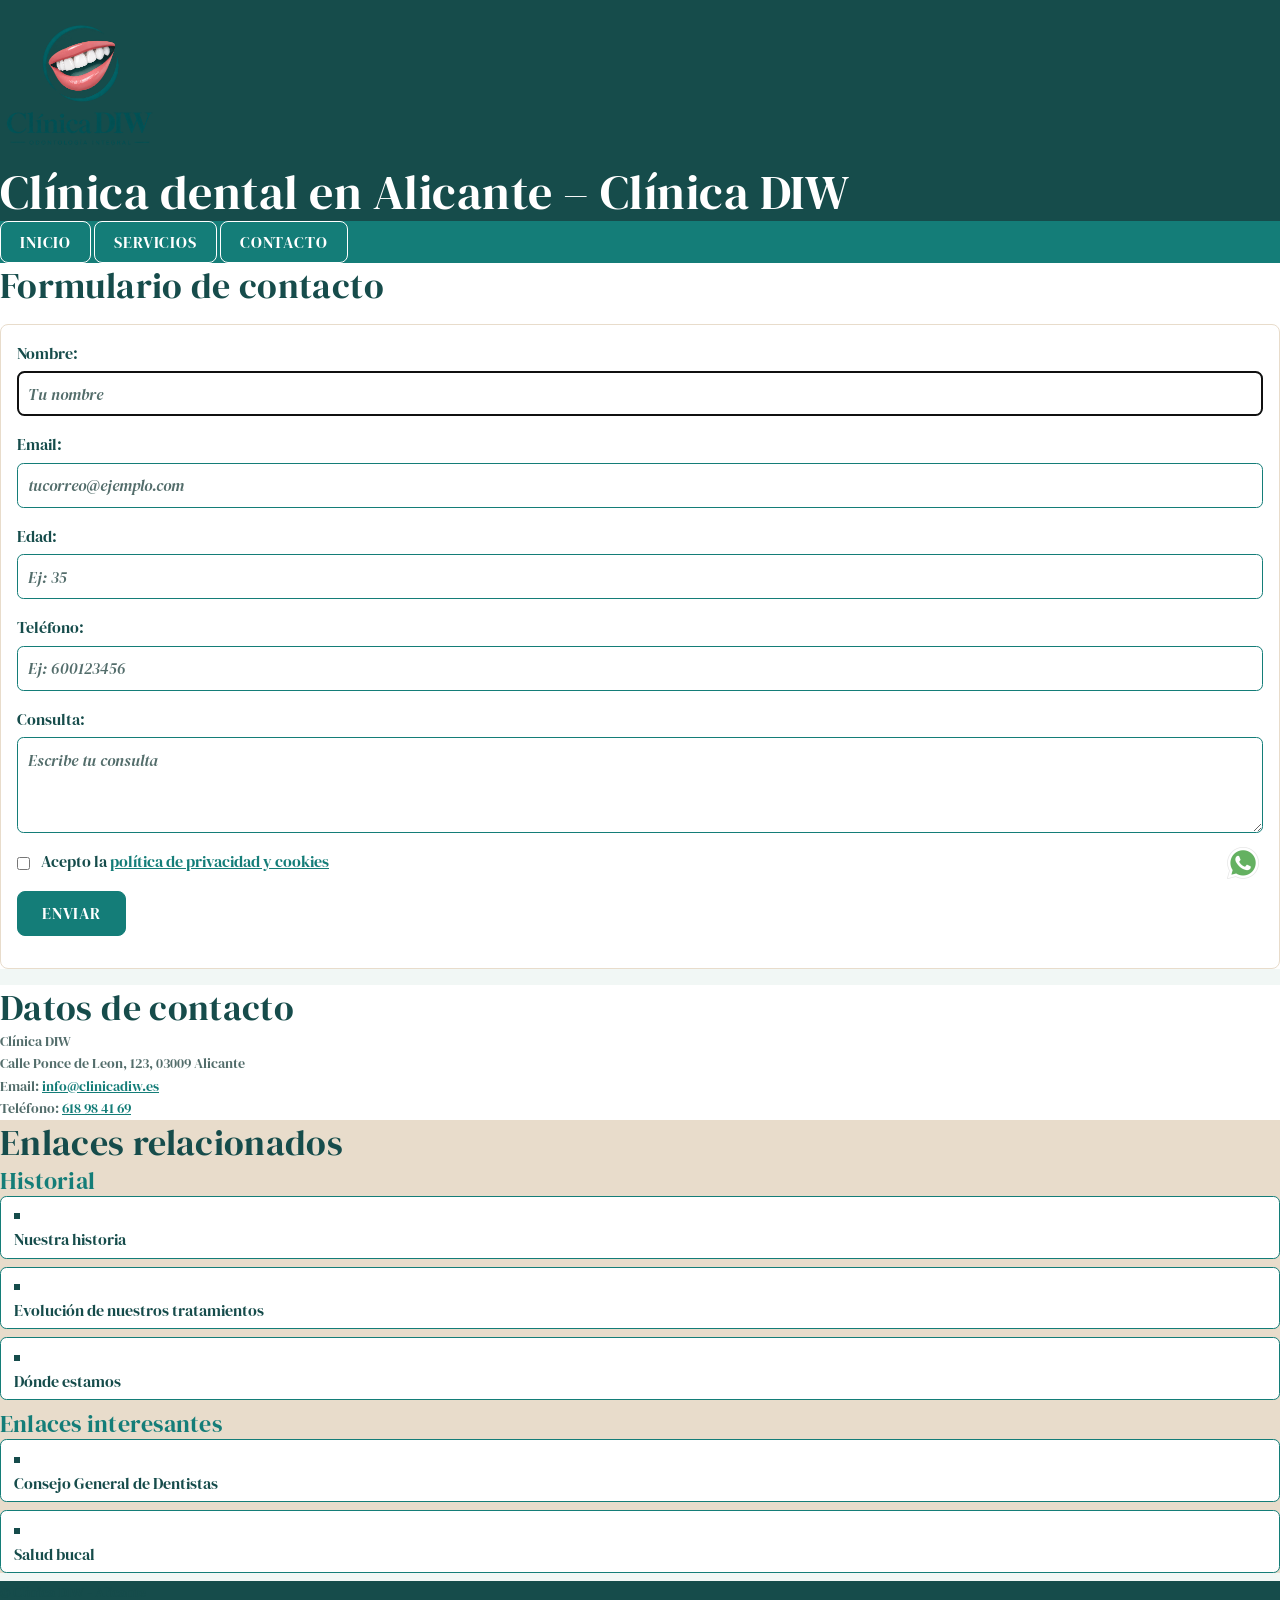
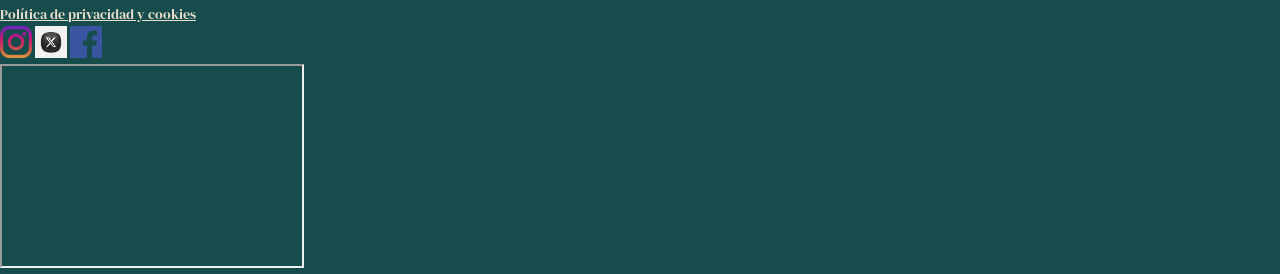
==== contacto.html @ 6a7749f2 "Clono repositorio, y subo los cambios que tenia de la practica anterior." ====
<!DOCTYPE html>
<html lang="es">
<head>
    <meta charset="UTF-8">
    <meta name="viewport" content="width=device-width, initial-scale=1.0">
    <title>Contacto y cita | Clínica DIW Alicante</title>
    <meta name="description" content="Contacta con Clínica DIW en Alicante: Calle Ponce de Leon 123, teléfono 618 98 41 69. Pide cita con nuestro formulario.">
    <meta name="keywords" content="contacto clinica dental, cita dentista alicante, telefono dentista, direccion clinica DIW">
    <meta name="author" content="Clínica DIW">
    <meta name="copyright" content="2026, Clínica DIW">
    <meta name="robots" content="index, follow">
    <link rel="canonical" href="https://www.clinicadiw.es/contacto.html">
    <link rel="icon" href="assets/images/logotrans.png" type="image/png">
    <link rel="stylesheet" href="assets/css/style.css">
    <meta name="theme-color" content="#0e7c86">
    <meta property="og:type" content="website">
    <meta property="og:locale" content="es_ES">
    <meta property="og:title" content="Contacto y cita | Clínica DIW Alicante">
    <meta property="og:description" content="Dirección, teléfono y formulario de contacto de Clínica DIW.">
    <meta property="og:url" content="https://www.clinicadiw.es/contacto.html">
    <meta property="og:image" content="https://www.clinicadiw.es/assets/images/logotrans.png">
    <meta name="twitter:card" content="summary">
    <meta name="twitter:title" content="Contacto y cita | Clínica DIW Alicante">
    <meta name="twitter:description" content="Pide cita en Clínica DIW Alicante.">
</head>
<body>
    <header>
        <a href="index.html"><img src="assets/images/logotrans.png" alt="Logotipo de Clínica DIW" width="160"></a>
        <h1>Clínica dental en Alicante – Clínica DIW</h1>
    </header>

    <nav>
        <ul>
            <li><a href="index.html">Inicio</a></li>
            <li><a href="servicios.html">Servicios</a></li>
            <li><a href="contacto.html">Contacto</a></li>
        </ul>
    </nav>

    <main>
        <section>
            <h2>Formulario de contacto</h2>
            <form action="#" method="post">
                <p>
                    <label for="nombre">Nombre:</label>
                    <input type="text" id="nombre" name="nombre" maxlength="40" pattern="[A-Za-z0-9ÁÉÍÓÚáéíóúÑñÜüÇç ]+" title="Solo letras y números, máximo 40 caracteres" required autofocus placeholder="Tu nombre">
                </p>
                <p>
                    <label for="email">Email:</label>
                    <input type="email" id="email" name="email" required placeholder="tucorreo@ejemplo.com">
                </p>
                <p>
                    <label for="edad">Edad:</label>
                    <input type="number" id="edad" name="edad" min="18" max="99" required placeholder="Ej: 35">
                </p>
                <p>
                    <label for="telefono">Teléfono:</label>
                    <input type="tel" id="telefono" name="telefono" required placeholder="Ej: 600123456">
                </p>
                <p>
                    <label for="consulta">Consulta:</label>
                    <textarea id="consulta" name="consulta" required placeholder="Escribe tu consulta"></textarea>
                </p>
                <p>
                    <input type="checkbox" id="privacidad" name="privacidad" required value="acepto">
                    <label for="privacidad">Acepto la <a href="politica-privacidad.html">política de privacidad y cookies</a></label>
                </p>
                <p>
                    <button type="submit">Enviar</button>
                </p>
            </form>
        </section>

        <section>
            <h2>Datos de contacto</h2>
            <address>
                Clínica DIW<br>
                Calle Ponce de Leon, 123, 03009 Alicante<br>
                Email: <a href="mailto:info@clinicadiw.es">info@clinicadiw.es</a><br>
                Teléfono: <a href="tel:+34618984169">618 98 41 69</a>
            </address>
        </section>

        <aside>
            <h2>Enlaces relacionados</h2>
            <h3>Historial</h3>
            <ul>
                <li><a href="index.html">Nuestra historia</a></li>
                <li><a href="servicios.html">Evolución de nuestros tratamientos</a></li>
                <li><a href="contacto.html">Dónde estamos</a></li>
            </ul>
            <h3>Enlaces interesantes</h3>
            <ul>
                <li><a href="https://www.consejodentistas.es/">Consejo General de Dentistas</a></li>
                <li><a href="https://www.saludbucal.es/">Salud bucal</a></li>
            </ul>
        </aside>
    </main>

    <footer>
        <p>© Clínica DIW - Alicante</p>
        <p><a href="politica-privacidad.html">Política de privacidad y cookies</a></p>
        <p>
            <a href="https://wa.me/34618984169"><img src="assets/images/icons/whatsapp.png" alt="WhatsApp de Clínica DIW" width="32" height="32"></a>
            <a href="https://www.instagram.com/"><img src="assets/images/icons/instagram.png" alt="Instagram de Clínica DIW" width="32" height="32"></a>
            <a href="https://x.com/"><img src="assets/images/icons/x.png" alt="X de Clínica DIW" width="32" height="32"></a>
            <a href="https://www.facebook.com/"><img src="assets/images/icons/facebook.png" alt="Facebook de Clínica DIW" width="32" height="32"></a>
        </p>
        <p>
            <iframe title="Mapa de ubicación de Clínica DIW en Alicante" src="https://www.google.com/maps?q=Calle+Ponce+de+Leon,+123,+03009+Alicante&amp;output=embed" width="300" height="200" loading="lazy"></iframe>
        </p>
    </footer>
</body>
</html>
---- assets/css/style.css ----
@charset "UTF-8";
@import url("https://fonts.googleapis.com/css2?family=DM+Serif+Display:ital@0;1&display=swap");

/* Guía de estilo:
   Verde principal #147D78 / Verde claro #F1F7F5 / Blanco #FFFFFF
   Verde profundo #164C4B / Arena #E8DCCB / Gris #536D6B
   Tipografía: DM Serif Display */

* {
    margin: 0;
    padding: 0;
}

body {
    padding-top: 0;
    background-color: #F1F7F5;
    color: #164C4B;
    font-family: "DM Serif Display", Georgia, "Times New Roman", serif;
    font-size: 1em;
    font-weight: 400;
    font-style: normal;
    font-variant: normal;
    line-height: 1.6;
    text-align: left;
}

p,
li,
address,
th,
td,
label,
input,
textarea,
button,
select {
    font-family: "DM Serif Display", Georgia, "Times New Roman", serif;
    font-size: 1em;
    font-weight: 400;
    font-style: normal;
    font-variant: normal;
}

/* Secciones / encabezados */
h1,
h2,
h3,
h4 {
    font-family: "DM Serif Display", Georgia, "Times New Roman", serif;
    font-weight: 400;
    font-style: normal;
    font-variant: normal;
    line-height: 1.2;
    text-align: left;
    letter-spacing: 0.01em;
    text-transform: none;
}

h1 {
    background-color: transparent;
    color: #FFFFFF;
    font-size: 3em;
    line-height: 1.15;
}

h2 {
    background-color: transparent;
    color: #164C4B;
    font-size: 2.25em;
    line-height: 1.25;
}

h3 {
    background-color: transparent;
    color: #147D78;
    font-size: 1.5em;
    line-height: 1.3;
}

h4 {
    background-color: transparent;
    color: #147D78;
    font-size: 1.125em;
    line-height: 1.35;
}

/* Estructura */
header,
nav,
main,
section,
article,
aside,
footer {
    font-family: "DM Serif Display", Georgia, "Times New Roman", serif;
    font-size: 1em;
    font-weight: 400;
    font-style: normal;
    font-variant: normal;
}

header {
    background-color: #164C4B;
    color: #FFFFFF;
    text-align: left;
    line-height: 1.4;
}

nav {
    position: sticky;
    top: 0;
    z-index: 1000;
    background-color: #147D78;
    color: #FFFFFF;
    text-align: left;
    line-height: 1.5;
}

main {
    background-color: #F1F7F5;
    color: #164C4B;
    line-height: 1.6;
    text-align: left;
}

section {
    background-color: #FFFFFF;
    color: #164C4B;
    line-height: 1.6;
    text-align: left;
}

article {
    background-color: #FFFFFF;
    color: #164C4B;
    line-height: 1.6;
    text-align: left;
}

aside {
    background-color: #E8DCCB;
    color: #164C4B;
    line-height: 1.6;
    text-align: left;
}

footer {
    background-color: #164C4B;
    color: #FFFFFF;
    line-height: 1.6;
    text-align: center;
    font-size: 0.875em;
}

address {
    background-color: transparent;
    color: #536D6B;
    font-size: 0.875em;
    font-style: normal;
    font-weight: 400;
    font-variant: normal;
    line-height: 1.6;
    text-align: inherit;
}

/* Contenido y texto */
p {
    background-color: transparent;
    color: #164C4B;
    line-height: 1.6;
    text-align: left;
    word-spacing: normal;
}

li {
    line-height: 1.6;
    text-align: left;
}

small {
    font-family: "DM Serif Display", Georgia, "Times New Roman", serif;
    font-size: 0.875em;
    font-weight: 400;
    font-style: normal;
    font-variant: normal;
    background-color: transparent;
    color: #536D6B;
    line-height: 1.5;
    text-align: inherit;
}

/* Enlaces */
a {
    font-family: "DM Serif Display", Georgia, "Times New Roman", serif;
    font-size: 1em;
    font-weight: 400;
    font-style: normal;
    font-variant: normal;
    text-decoration: underline;
    line-height: inherit;
}

nav ul li a {
    display: inline-block;
    padding: 0.5em 1.2em;
    font-size: 1em;
    text-transform: uppercase;
    letter-spacing: 0.05em;
    line-height: 1.5;
    border: 0.1em solid #FFFFFF;
    border-radius: 0.5em;
}

footer a {
    font-size: 1em;
    line-height: 1.6;
}

a:link,
section article a:link,
main section a:link {
    background-color: transparent;
    color: #147D78;
}

a:visited,
section article a:visited,
main section a:visited {
    background-color: transparent;
    color: #536D6B;
}

a:hover,
section article a:hover,
main section a:hover {
    background-color: transparent;
    color: #164C4B;
    text-decoration: underline;
}

a:active,
section article a:active,
main section a:active {
    background-color: #164C4B;
    color: #FFFFFF;
}

header a:link,
header a:visited {
    background-color: transparent;
    color: #FFFFFF;
    text-decoration: none;
}

header a:hover {
    background-color: transparent;
    color: #E8DCCB;
}

header a:active {
    background-color: transparent;
    color: #FFFFFF;
}

nav ul li a:link,
nav ul li a:visited {
    background-color: transparent;
    color: #FFFFFF;
    text-decoration: none;
}

nav ul li a:hover {
    background-color: #164C4B;
    color: #FFFFFF;
    text-decoration: none;
}

nav ul li a:active {
    background-color: #FFFFFF;
    color: #164C4B;
}

aside ul li a:link,
aside a:link {
    background-color: transparent;
    color: #164C4B;
    text-decoration: none;
}

aside ul li a:visited,
aside a:visited {
    background-color: transparent;
    color: #536D6B;
}

aside ul li a:hover,
aside a:hover {
    background-color: transparent;
    color: #147D78;
    text-decoration: underline;
}

aside ul li a:active,
aside a:active {
    background-color: #164C4B;
    color: #FFFFFF;
}

footer a:link,
footer p a:link {
    background-color: transparent;
    color: #E8DCCB;
}

footer a:visited,
footer p a:visited {
    background-color: transparent;
    color: #F1F7F5;
}

footer a:hover,
footer p a:hover {
    background-color: transparent;
    color: #FFFFFF;
}

footer a:active,
footer p a:active {
    background-color: #FFFFFF;
    color: #164C4B;
}

/* Formularios */
form {
    width: 100%;
    box-sizing: border-box;
    padding: 1em;
    margin: 1em 0;
    border: 0.1em solid #E8DCCB;
    border-radius: 0.5em;
    background-color: #FFFFFF;
    color: #164C4B;
    font-family: "DM Serif Display", Georgia, "Times New Roman", serif;
    font-size: 1em;
    font-weight: 400;
    font-style: normal;
    font-variant: normal;
    line-height: 1.6;
    text-align: left;
}

form p {
    margin-bottom: 1em;
    line-height: 1.6;
}

form label {
    display: block;
    margin-bottom: 0.4em;
    background-color: transparent;
    color: #164C4B;
    line-height: 1.5;
    text-align: left;
    font-weight: 400;
}

form input[type="text"],
form input[type="email"],
form input[type="number"],
form input[type="tel"],
form textarea,
form select {
    display: block;
    width: 100%;
    box-sizing: border-box;
    padding: 0.6em;
    margin: 0;
    border: 0.1em solid #147D78;
    border-radius: 0.4em;
    background-color: #FFFFFF;
    color: #164C4B;
    line-height: 1.5;
    text-align: left;
    letter-spacing: normal;
}

form textarea {
    min-height: 6em;
    resize: vertical;
}

form input[type="checkbox"] {
    display: inline-block;
    width: auto;
    margin-right: 0.5em;
    vertical-align: middle;
}

form p label[for="privacidad"],
form input[type="checkbox"] + label {
    display: inline;
}

form button {
    display: inline-block;
    padding: 0.6em 1.5em;
    border: 0.1em solid #147D78;
    border-radius: 0.5em;
    cursor: pointer;
}

input:focus,
textarea:focus,
select:focus {
    background-color: #F1F7F5;
    color: #164C4B;
    border-color: #164C4B;
}

input::placeholder,
textarea::placeholder {
    background-color: transparent;
    color: #536D6B;
    font-family: "DM Serif Display", Georgia, "Times New Roman", serif;
    font-size: 1em;
    font-style: italic;
    font-weight: 400;
    text-align: left;
}

button {
    background-color: #147D78;
    color: #FFFFFF;
    border-color: #147D78;
    font-size: 1em;
    font-weight: 400;
    font-style: normal;
    line-height: 1.5;
    text-align: center;
    text-decoration: none;
    text-transform: uppercase;
    letter-spacing: 0.05em;
}

button:hover {
    background-color: #164C4B;
    color: #FFFFFF;
    border-color: #164C4B;
}

/* Tablas */
table,
thead,
tbody {
    font-family: "DM Serif Display", Georgia, "Times New Roman", serif;
    font-size: 1em;
    font-weight: 400;
    font-style: normal;
    font-variant: normal;
}

table {
    width: 100%;
    table-layout: auto;
    border-collapse: collapse;
    margin: 1em 0;
    background-color: #FFFFFF;
    color: #164C4B;
    border: 0.1em solid #147D78;
    line-height: 1.5;
    text-align: center;
}

caption {
    caption-side: bottom;
    background-color: transparent;
    color: #536D6B;
    font-family: "DM Serif Display", Georgia, "Times New Roman", serif;
    font-size: 0.875em;
    font-style: italic;
    font-weight: 400;
    line-height: 1.5;
    text-align: center;
    margin-top: 0.5em;
}

thead {
    background-color: #147D78;
    color: #FFFFFF;
    text-align: center;
    text-transform: uppercase;
    letter-spacing: 0.03em;
    line-height: 1.5;
}

th {
    width: auto;
    padding: 0.6em;
    background-color: transparent;
    color: inherit;
    border: 0.05em solid #FFFFFF;
    text-align: center;
    font-weight: 400;
    line-height: 1.5;
}

tbody {
    background-color: #FFFFFF;
    color: #164C4B;
    text-align: center;
    line-height: 1.5;
}

tbody tr:nth-child(odd) {
    background-color: #FFFFFF;
    color: #164C4B;
}

tbody tr:nth-child(even) {
    background-color: #F1F7F5;
    color: #164C4B;
}

tbody tr:first-child {
    background-color: #E8DCCB;
    color: #164C4B;
}

td {
    width: auto;
    padding: 0.6em;
    background-color: transparent;
    color: inherit;
    border: 0.05em solid #E8DCCB;
    margin: 0;
    text-align: center;
    line-height: 1.5;
}

/* Botonera nav */
nav ul {
    list-style-type: none;
    list-style-position: inside;
    background-color: transparent;
}

nav ul li {
    display: inline-block;
    list-style-type: none;
    background-color: transparent;
}

/* Listas del aside */
aside ul {
    list-style-type: square;
    list-style-position: inside;
    background-color: transparent;
    color: #164C4B;
}

aside ul li {
    list-style-type: square;
    background-color: #FFFFFF;
    color: #164C4B;
    border: 0.05em solid #147D78;
    border-radius: 0.4em;
    padding: 0.4em 0.8em;
    margin-bottom: 0.5em;
    line-height: 1.5;
    text-align: left;
}

aside ul li a {
    display: block;
    background-color: transparent;
    color: #164C4B;
    text-decoration: none;
}

/* WhatsApp fijo inferior derecha */
footer a[href*="wa.me"] {
    position: fixed;
    bottom: 1em;
    right: 1em;
    z-index: 1000;
    display: inline-block;
    background-color: #FFFFFF;
    padding: 0.5em;
    border-radius: 50%;
    line-height: 0;
}

footer a[href*="wa.me"] img {
    display: block;
}
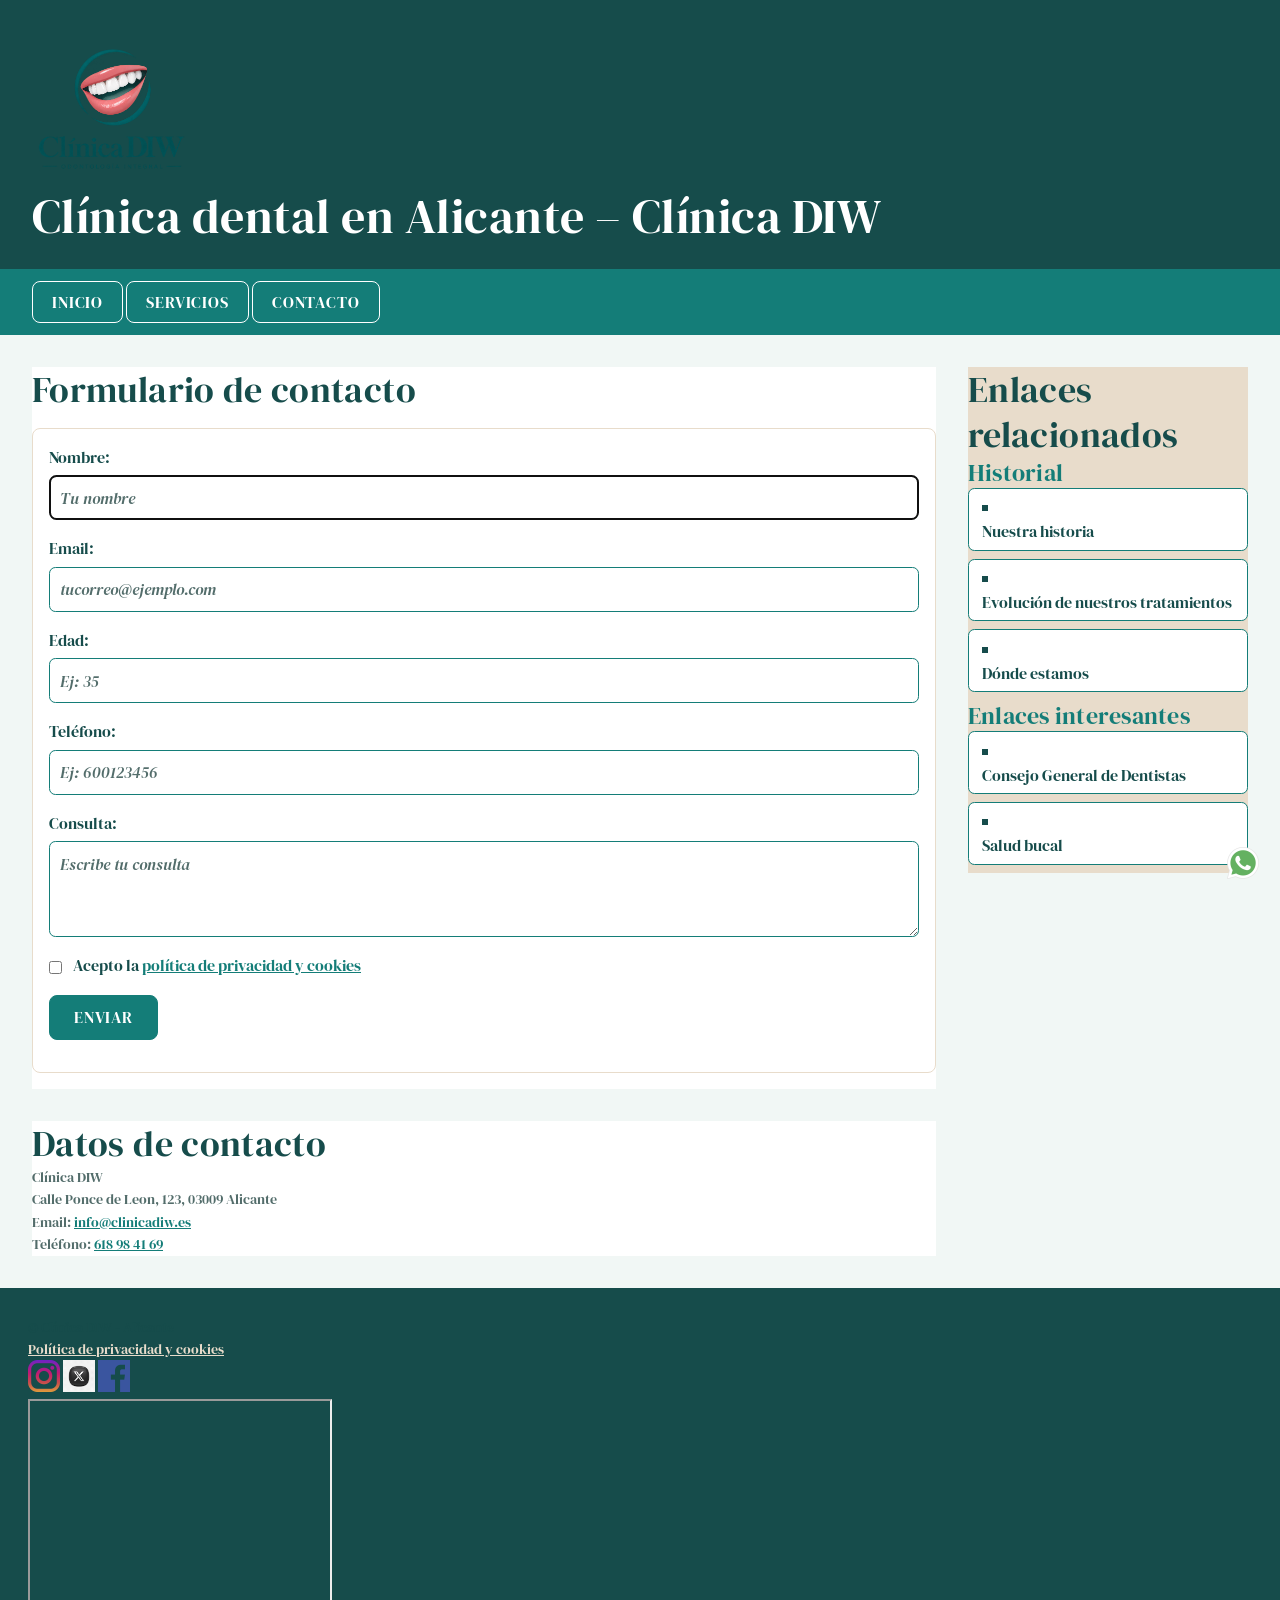
==== commit 6434de7b: "Actividad 4.2.1 Impresión - Agrego print.css" ====
--- a/contacto.html
+++ b/contacto.html
@@ -12,6 +12,7 @@
     <link rel="canonical" href="https://www.clinicadiw.es/contacto.html">
     <link rel="icon" href="assets/images/logotrans.png" type="image/png">
     <link rel="stylesheet" href="assets/css/style.css">
+    <link rel="stylesheet" href="assets/css/print.css" media="print">
     <meta name="theme-color" content="#0e7c86">
     <meta property="og:type" content="website">
     <meta property="og:locale" content="es_ES">
--- a/assets/css/style.css
+++ b/assets/css/style.css
@@ -593,3 +593,133 @@
 footer a[href*="wa.me"] img {
     display: block;
 }
+
+/* Ordenador: desde 1200px */
+header {
+    padding: 1.5em 2em;
+}
+
+nav {
+    padding: 0.75em 2em;
+}
+
+main {
+    display: grid;
+    grid-template-columns: minmax(0, 1fr) 280px;
+    gap: 2em;
+    align-items: start;
+    padding: 2em;
+}
+
+main > section {
+    grid-column: 1;
+}
+
+main > aside {
+    grid-column: 2;
+    grid-row: 1 / span 2;
+}
+
+main > section:only-child {
+    grid-column: 1 / -1;
+}
+
+footer {
+    padding: 2em;
+}
+
+footer iframe {
+    max-width: 100%;
+}
+
+/* Tablet: de 700px a 1199px */
+@media (min-width: 700px) and (max-width: 1199px) {
+    header {
+        padding: 1.25em 1.5em;
+    }
+
+    header img {
+        width: 120px;
+        height: auto;
+    }
+
+    h1 {
+        font-size: 2.1em;
+    }
+
+    nav {
+        padding: 0.6em 1.5em;
+    }
+
+    nav ul li a {
+        padding: 0.45em 1em;
+        font-size: 0.9em;
+    }
+
+    main {
+        display: block;
+        padding: 1.5em;
+    }
+
+    main > aside {
+        margin-top: 1.5em;
+    }
+
+    footer {
+        padding: 1.5em;
+    }
+}
+
+/* Móvil: hasta 699px */
+@media (max-width: 699px) {
+    header {
+        padding: 1em;
+    }
+
+    header img {
+        width: 110px;
+        height: auto;
+    }
+
+    h1 {
+        font-size: 1.6em;
+    }
+
+    h2 {
+        font-size: 1.5em;
+    }
+
+    h3 {
+        font-size: 1.2em;
+    }
+
+    nav {
+        padding: 0.5em 1em;
+    }
+
+    nav ul li a {
+        padding: 0.45em 0.7em;
+        font-size: 0.85em;
+    }
+
+    main {
+        display: block;
+        padding: 1em;
+    }
+
+    main > aside {
+        margin-top: 1em;
+    }
+
+    section {
+        overflow-x: auto;
+    }
+
+    table {
+        min-width: 560px;
+    }
+
+    footer {
+        padding: 1.5em 1em;
+    }
+}
--- a/assets/css/print.css
+++ b/assets/css/print.css
@@ -0,0 +1,17 @@
+/* ==========================================================================
+   Actividad 4.2.1 - Estilos de impresión
+   ========================================================================== */
+
+/* No se imprimen la cabecera, el pie, el menú ni el contenido adicional */
+header,
+footer,
+nav,
+aside {
+    display: none;
+}
+
+/* El contenido principal ocupa todo el ancho del papel */
+main {
+    display: block;
+    padding: 0;
+}
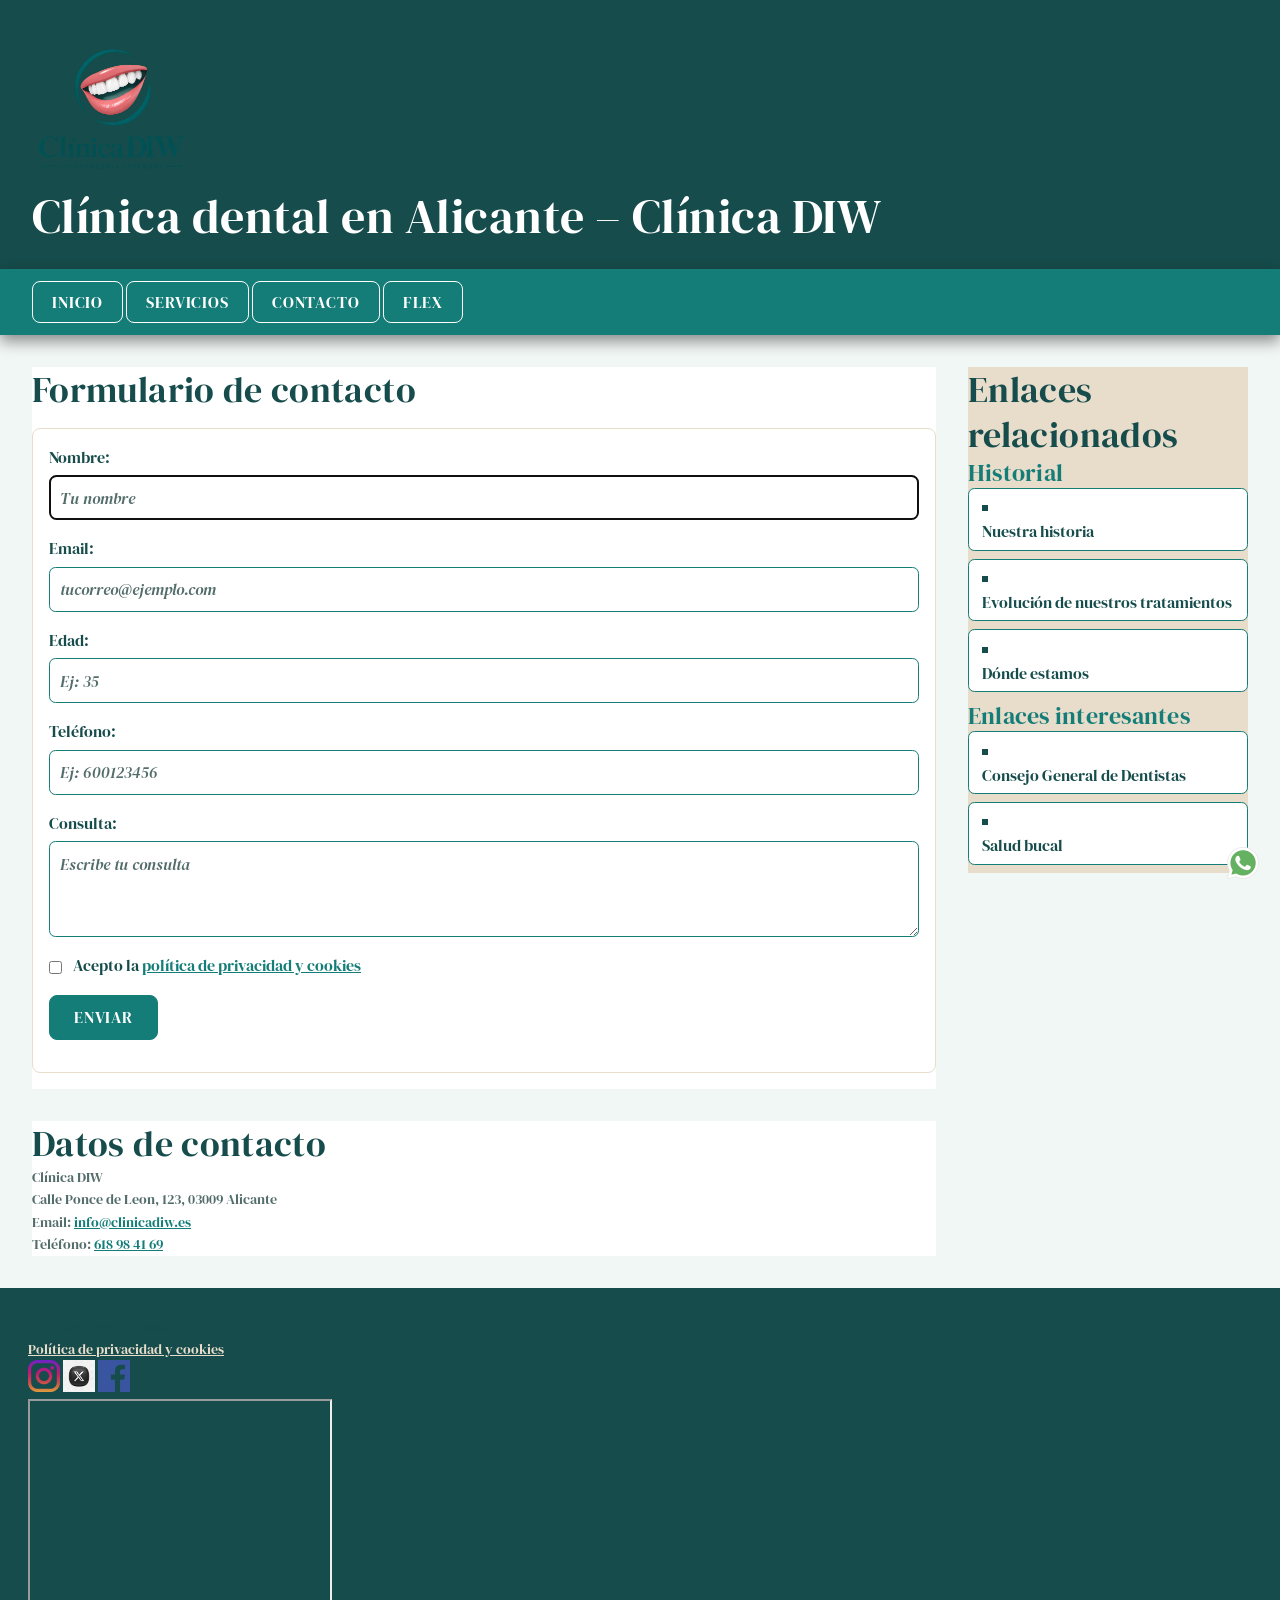
==== commit 1a6f6feb: "Actividad 4.11.1. Flexbox" ====
--- a/contacto.html
+++ b/contacto.html
@@ -35,6 +35,7 @@
             <li><a href="index.html">Inicio</a></li>
             <li><a href="servicios.html">Servicios</a></li>
             <li><a href="contacto.html">Contacto</a></li>
+            <li><a href="index.html#flex">Flex</a></li>
         </ul>
     </nav>
 
--- a/assets/css/style.css
+++ b/assets/css/style.css
@@ -114,6 +114,8 @@
     color: #FFFFFF;
     text-align: left;
     line-height: 1.5;
+    /* Actividad 4.6.1 - Sombra inferior del menú */
+    box-shadow: 0 0.35em 0.9em rgba(0, 0, 0, 0.45);
 }
 
 main {
@@ -723,3 +725,65 @@
         padding: 1.5em 1em;
     }
 }
+
+/* Borde rojo para imágenes sin atributo alt */
+img:not([alt]) {
+    border: 3px solid red;
+}
+
+/* Icono de PDF detrás de los enlaces que apunten a un archivo PDF */
+a[href$=".pdf"]::after {
+    content: "";
+    display: inline-block;
+    width: 16px;
+    height: 16px;
+    margin-left: 0.35em;
+    vertical-align: middle;
+    background-image: url("../images/icons/pdf.png");
+    background-repeat: no-repeat;
+    background-position: center;
+    background-size: contain;
+}
+
+/* Transiciones */
+nav ul li a,
+form button {
+    transition: background-color 1.5s ease,
+                color 1.5s ease,
+                border-color 1.5s ease;
+}
+
+/* Transformaciones */
+footer a[href*="wa.me"] {
+    transition: transform 0.3s ease,
+                box-shadow 0.3s ease;
+}
+
+footer a[href*="wa.me"]:hover {
+    transform: scale(1.12) rotate(-8deg);
+    box-shadow: 0 0.4em 0.8em rgba(0, 0, 0, 0.35);
+}
+
+/* Flexbox */
+#flex {
+    scroll-margin-top: 5em;
+}
+
+.contenedor-flex {
+    display: flex;
+    flex-wrap: wrap;
+    justify-content: center;
+    align-items: center;
+    gap: 1em;
+    margin-top: 1em;
+}
+
+.elemento-flex {
+    flex: 1 1 160px;
+    max-width: 220px;
+    padding: 1.5em 1em;
+    background-color: #147D78;
+    color: #FFFFFF;
+    text-align: center;
+    border-radius: 0.5em;
+}
--- a/assets/css/print.css
+++ b/assets/css/print.css
@@ -1,7 +1,3 @@
-/* ==========================================================================
-   Actividad 4.2.1 - Estilos de impresión
-   ========================================================================== */
-
 /* No se imprimen la cabecera, el pie, el menú ni el contenido adicional */
 header,
 footer,
